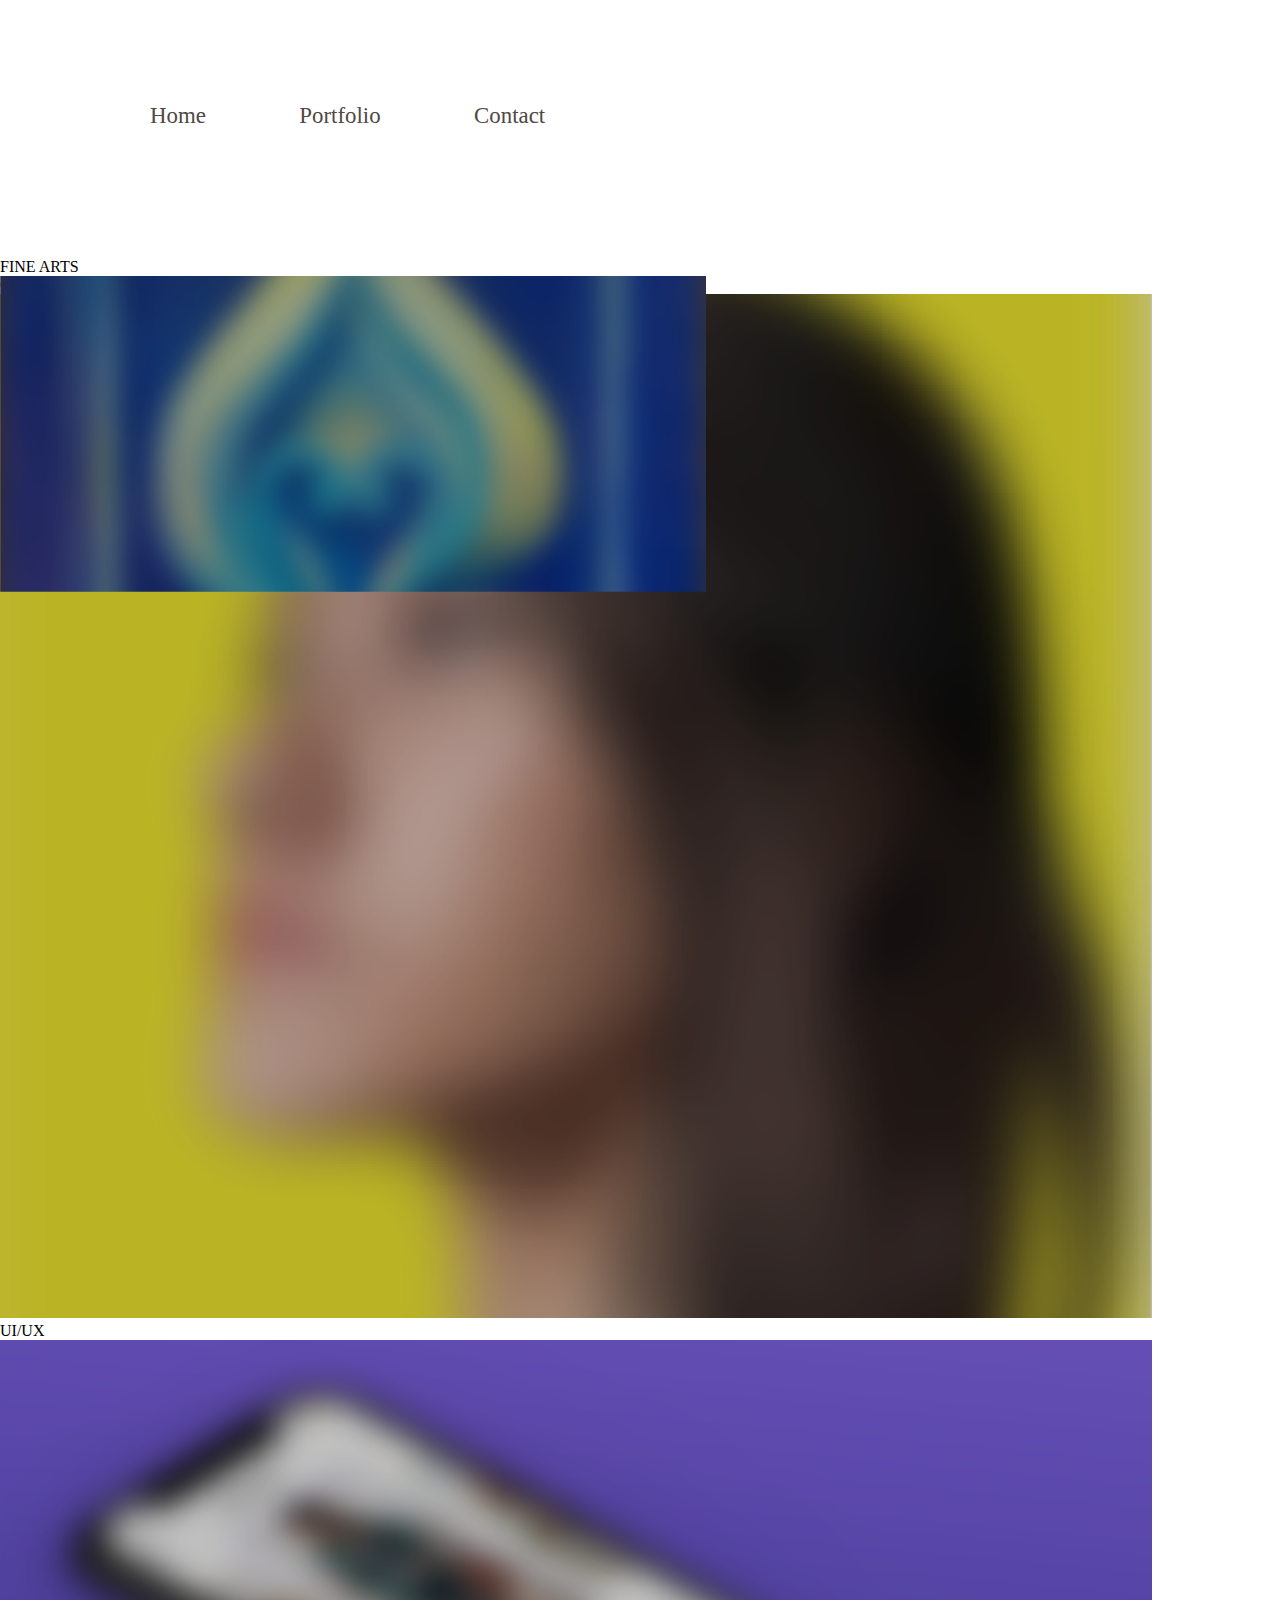
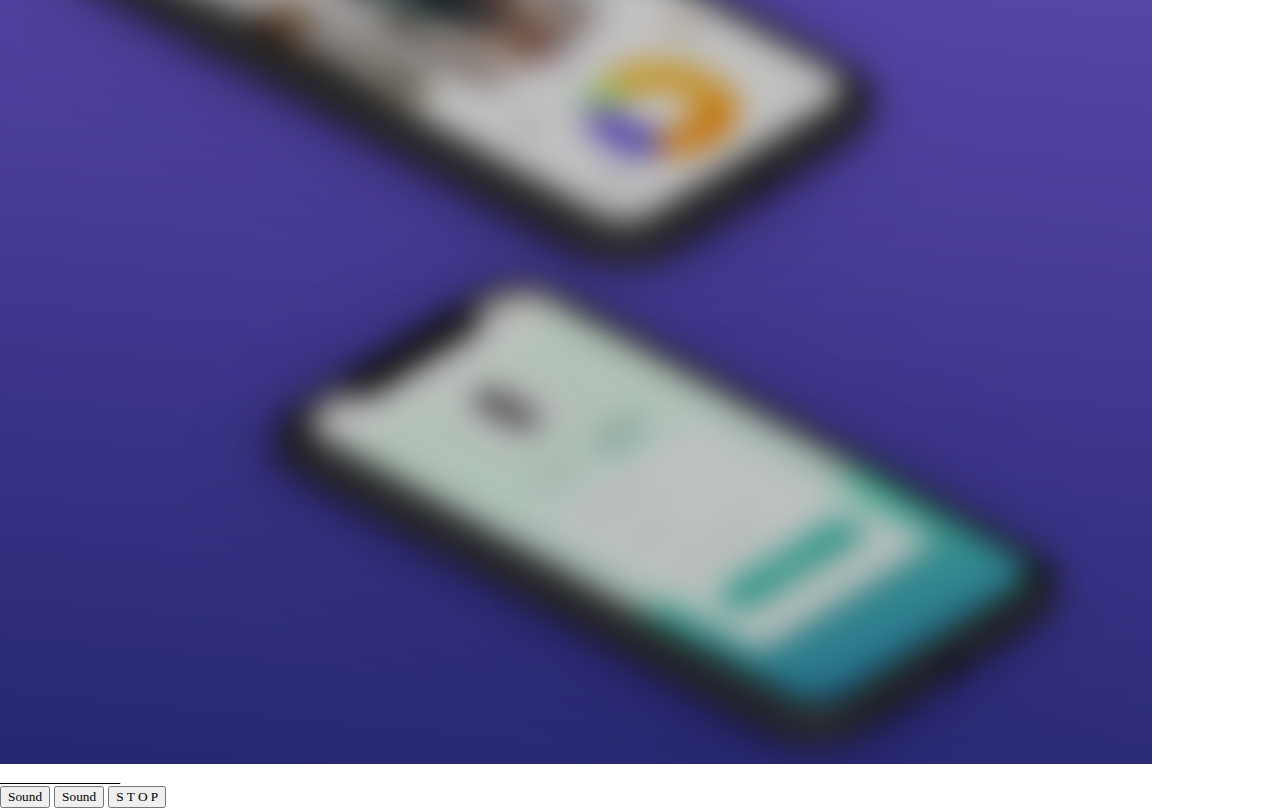
==== app/finearts.html @ 8a0b31a8 "updated" ====
<!DOCTYPE html>
<html lang="en">
<head>
    <meta charset="UTF-8">
    <meta name="viewport" content="width=device-width, initial-scale=1.0">
    <link rel="stylesheet" href="style.css">
    <link rel="stylesheet" href="finearts.css">
    <title>Document</title>
</head>
<body>
    <nav>
        <div class="burger">
            <div class="line1"></div>
            <div class="line2"></div>
            <div class="line3"></div>
        </div>
        
        <ul class="nav-links">
            <a href="index.html"><li>Home</li></a>
            <a href="finearts.html"><li>Portfolio</li></a>
            <a href=""><li>Contact</li></a>
        </ul> 
    </nav>

    <div class="sub-nav">
        <div>
            <p>FINE ARTS</p>
            <div class="clipped">
                <img src="image/bigtn_1.png" alt="Fine Arts">
            </div>
        </div>
        <div>
            <p>GRAPHIC DESIGN</p>
            <img src="image/bigtn_2.png" alt="Graphic Design">
        </div>
        <div>
            <p>UI/UX</p>
            <img src="image/bigtn_3.png" alt="UI/UX">
        </div>
    </div>
    _______________

    <main>
        <button class="soundtrack" data-sound="star">Sound</button>
        <button class="soundtrack" data-sound="sound1">Sound</button>
        <button id="btn-stop-sounds">S T O P</button>
    </main>
    <audio id="speakers"></audio>

    <script src="test.js"></script>
</body>
</html>
---- app/style.css ----
:root {
    --darkblue: #04233F;
    --lightblue: #50C8E9;
    --pink: #D9487D;
    --orange: #F29979;
    --yellow : #F2D680;

    --primary-light: var
    --primary-:
    --primary-dark:
}

* {
    box-sizing: border-box;
    margin: 0;
    font-family: didot;
}

/* ----HamburgerIcon---- */
.nav-links {
    position: absolute;
    border-bottom-right-radius: 50px;
    background-color:#F1EAE5;
    display: block;
    padding-left: 0;
    padding-bottom: 4em;
    padding-top: 6em;
    width: 14em;
    transform: translateX(-100%);
    transition: transform 0.5s;
    z-index: 0;
  }
  .nav-links li {
    margin-left: 2.6em;
    padding-top: 2em;
    color: #504844;
    font-family: 'Quicksand';
  
    }
  .nav-links a {
    text-decoration: none;
    list-style: none;
    font-size: 1.3em;
      
  }
  .nav-active {
    transform: translateX(0%);
    box-shadow: 0px 0px 10px rgb(219, 213, 213);
  }
  
  .burger div {
      width: 37px;
      height: 5px;
      border-radius: 3px;
      background-color: #9B948C;
      margin: 7px;
  }
  
  .burger {
      display: block;
      margin: 3em 0 0 3em;
      z-index: 10;
      position: absolute;
      color: #9B948C
    }
  
@media (min-width: 37.5em) {
    .burger { 
        display: none; 
        cursor: pointer;
        }
      .nav-links {
        width: 100%;
        display: flex;
        justify-content: space-around;
        align-items: center;
        transform: translateX(0%);
        background-color:white;
        padding: 4em 3em 0 3em;
        border-bottom-right-radius: 0px;
        }
      .nav-links li {
        margin-left:0;
        padding-top: 0;
        }
}

@media (min-width: 62.5em) {
    .nav-links {
      width: 35%;
      font-size: 1.1em;
      margin-left: 150px;
      min-height: 18vh;
      position: unset;
      background-color:none;
      justify-content: space-between;
      padding-left: 0;
    }
    .nav-links li {
      padding: 0;
    }
}
---- app/finearts.css ----
.sub-nav {
    padding-top: 6em;
}
.clipped {
    position: absolute;
    clip-path: polygon(0 0, 100% 0, 100% 50%, 0 50%);
}
.sub-nav img {
    width: 90%;
}
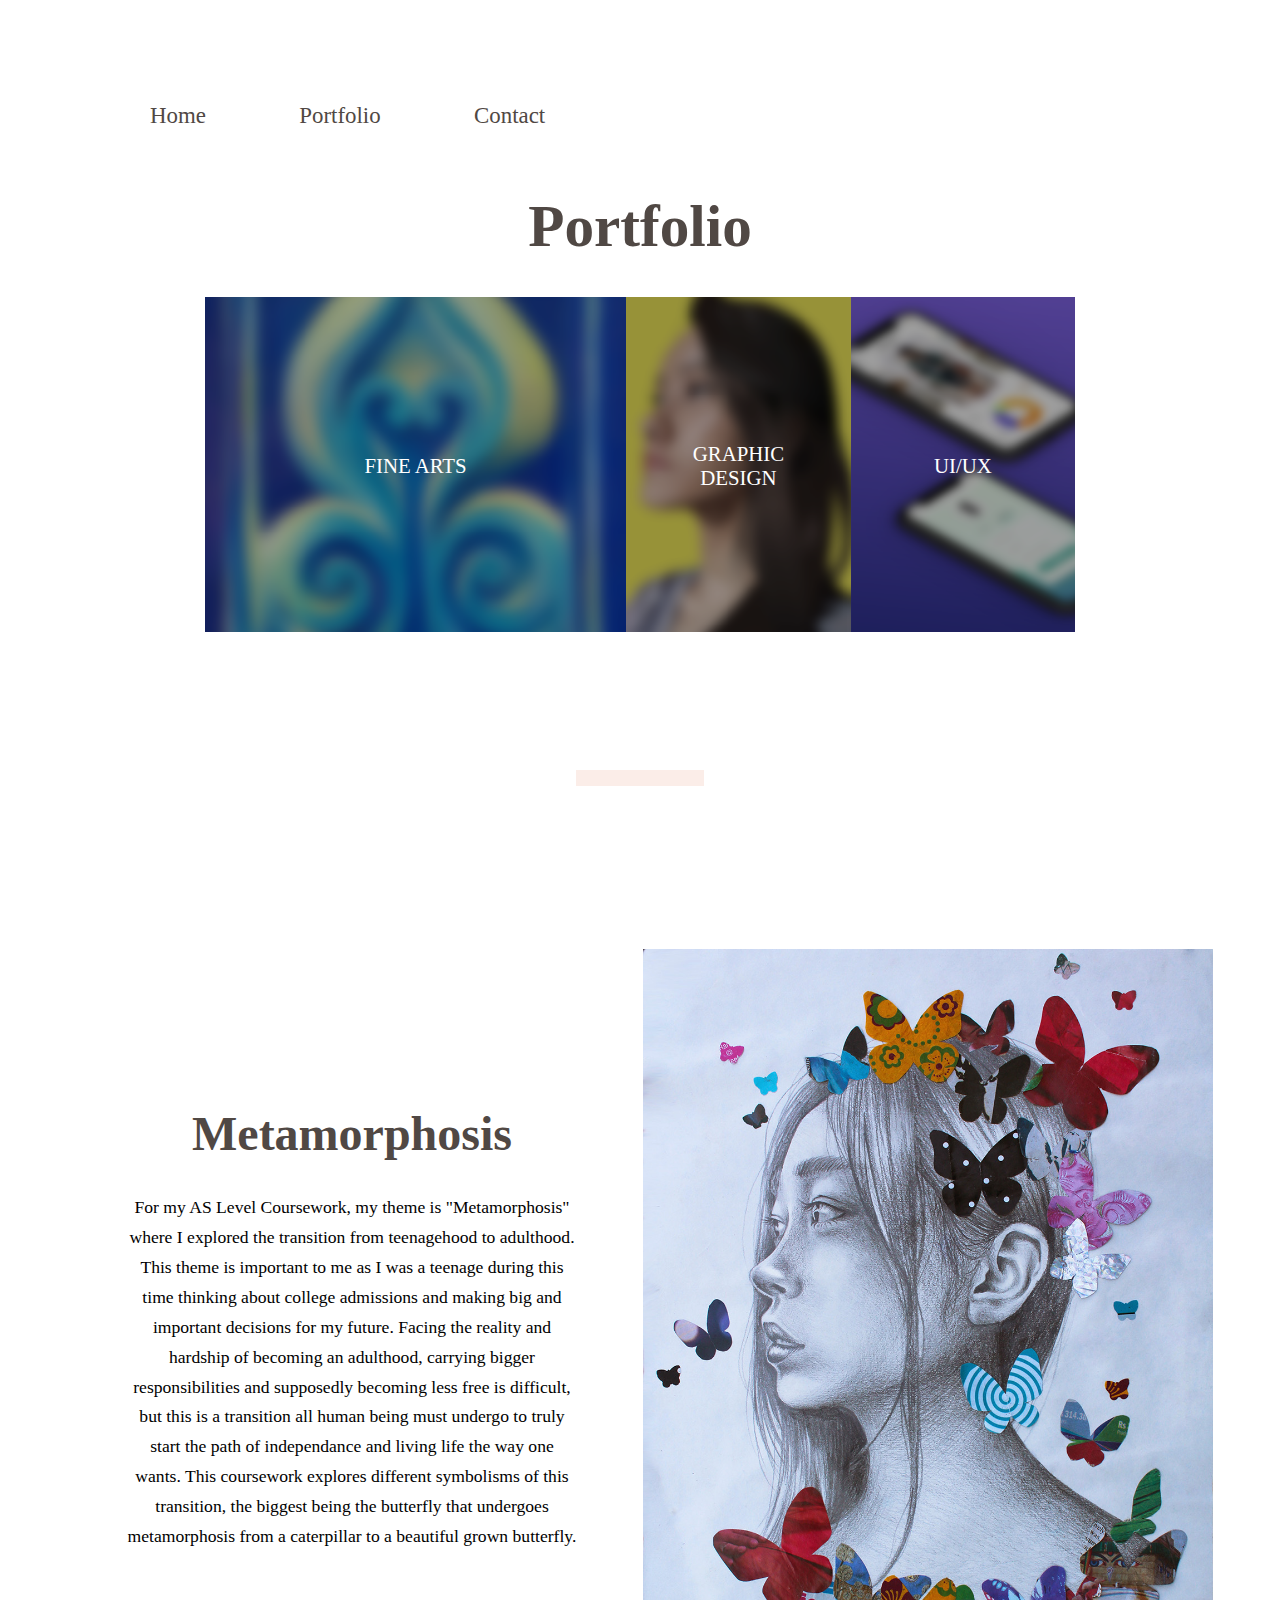
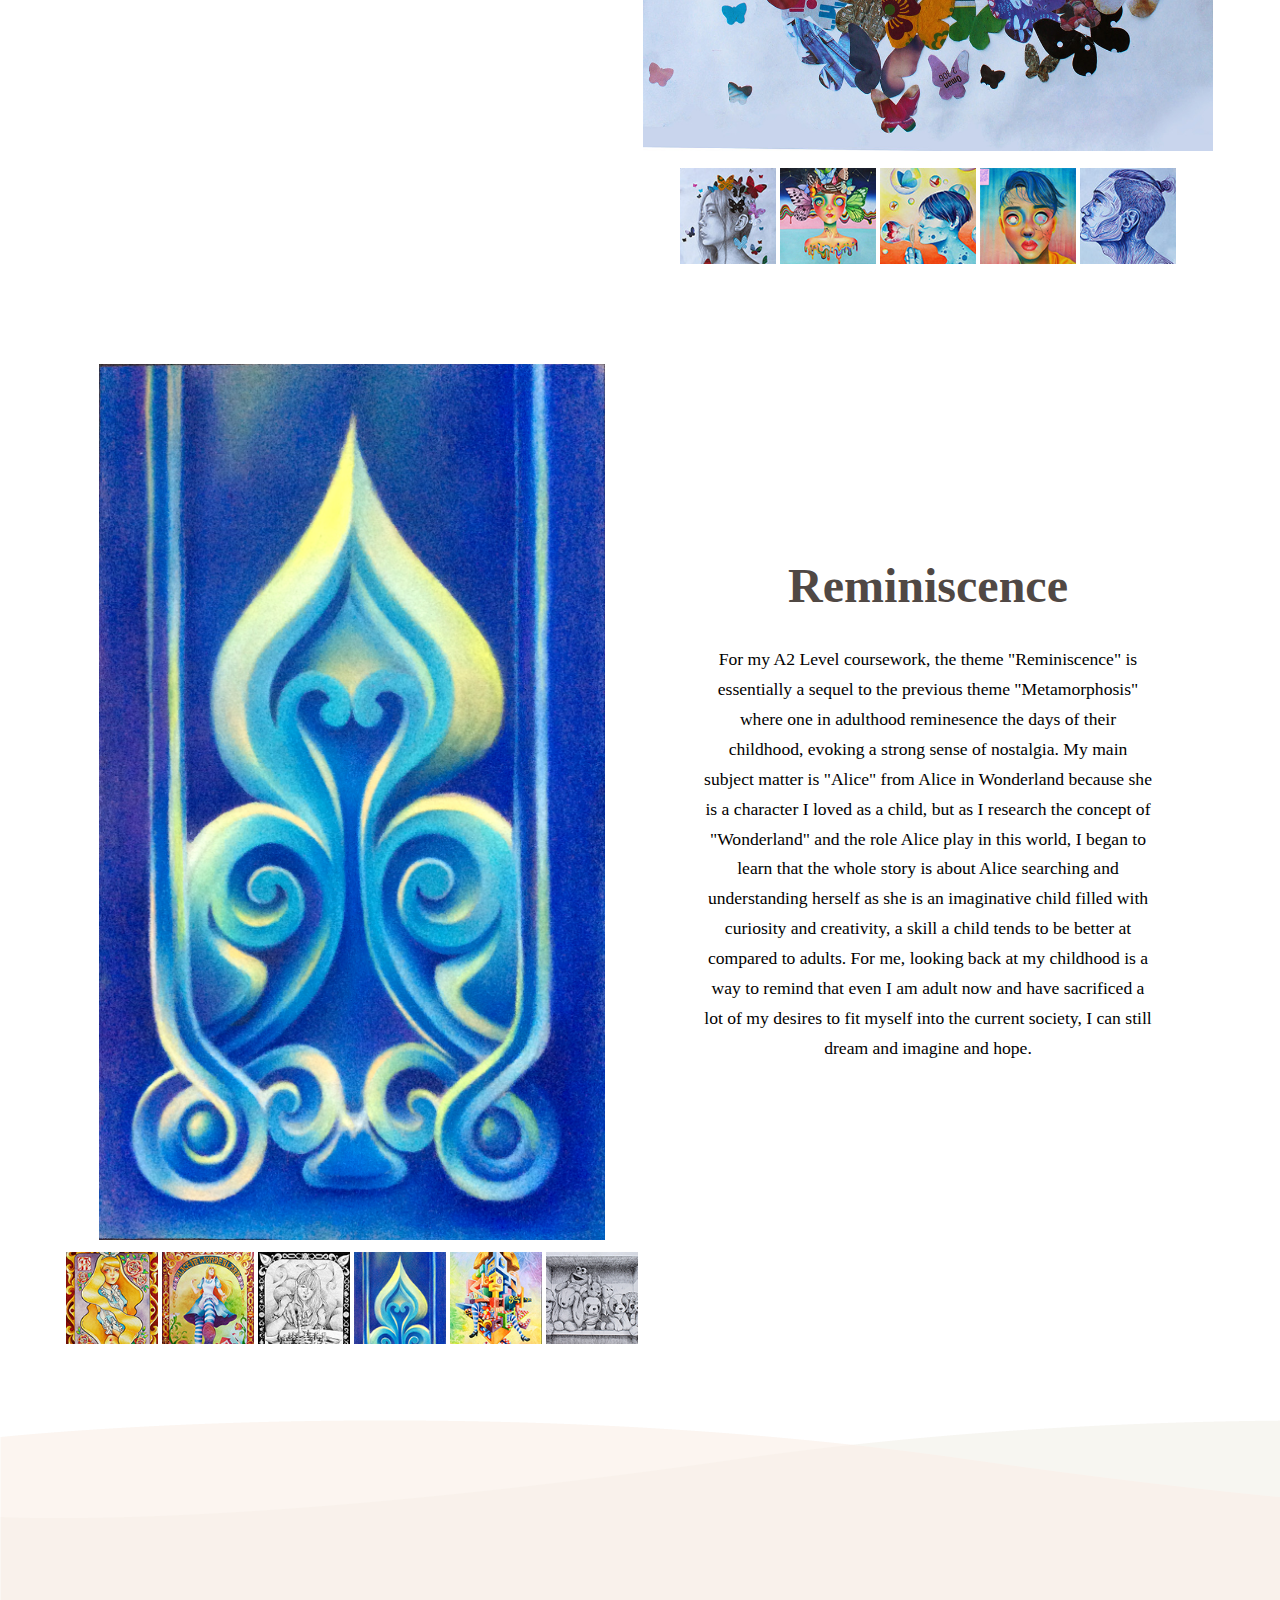
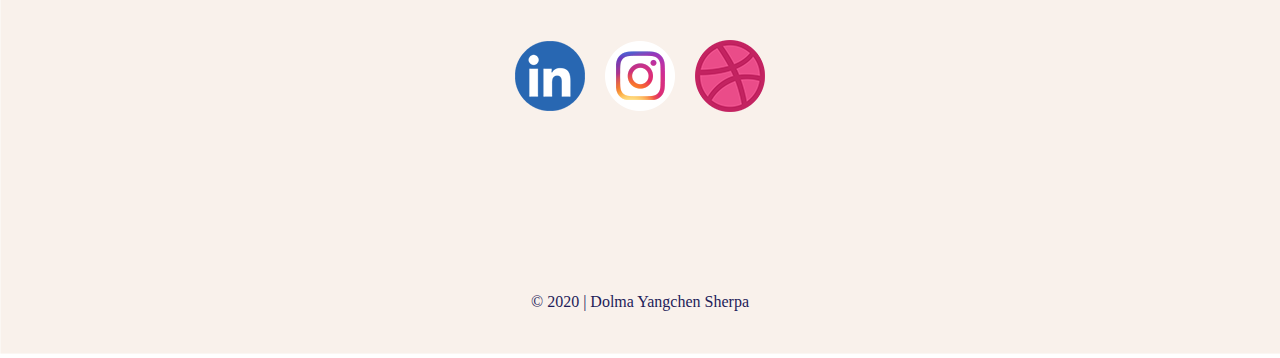
==== commit f6f62918: "finished" ====
--- a/app/finearts.html
+++ b/app/finearts.html
@@ -8,45 +8,276 @@
     <title>Document</title>
 </head>
 <body>
-    <nav>
-        <div class="burger">
-            <div class="line1"></div>
-            <div class="line2"></div>
-            <div class="line3"></div>
-        </div>
-        
-        <ul class="nav-links">
-            <a href="index.html"><li>Home</li></a>
-            <a href="finearts.html"><li>Portfolio</li></a>
-            <a href=""><li>Contact</li></a>
-        </ul> 
-    </nav>
-
-    <div class="sub-nav">
-        <div>
-            <p>FINE ARTS</p>
-            <div class="clipped">
-                <img src="image/bigtn_1.png" alt="Fine Arts">
-            </div>
-        </div>
-        <div>
-            <p>GRAPHIC DESIGN</p>
-            <img src="image/bigtn_2.png" alt="Graphic Design">
-        </div>
-        <div>
-            <p>UI/UX</p>
-            <img src="image/bigtn_3.png" alt="UI/UX">
-        </div>
-    </div>
-    _______________
-
-    <main>
-        <button class="soundtrack" data-sound="star">Sound</button>
-        <button class="soundtrack" data-sound="sound1">Sound</button>
-        <button id="btn-stop-sounds">S T O P</button>
-    </main>
-    <audio id="speakers"></audio>
-
-    <script src="test.js"></script>
+
+<nav>
+    <div class="burger">
+        <div class="line1"></div>
+        <div class="line2"></div>
+        <div class="line3"></div>
+    </div>
+    
+    <ul class="nav-links">
+        <a href="index.html"><li>Home</li></a>
+        <a href="finearts.html"><li>Portfolio</li></a>
+        <a href="contact.html"><li>Contact</li></a>
+    </ul> 
+</nav>
+
+
+
+<!-- ----------PORTFOLIO PAGE---------- -->
+<div class="maintitle">
+    <h1>Portfolio</h1>
+</div>
+
+<div class="subnav">
+    
+    <a href="finearts.html"><div class="art">
+        <p class="center" id="fa">FINE ARTS</p>
+        <picture>
+            <source media="(min-width :62.5em)" srcset="image/dlarge_tn1.png">  
+            <source media="(min-width :37.5em)" srcset="image/ipadbigtn_1.png">
+            <img src="image/bigtn_1.png" alt="Graphic Design">  
+        </picture>   
+    </div></a>
+    
+    <a href="graphicdesign.html"><div class="art">
+        <p class="center" id="gd">GRAPHIC DESIGN</p>
+        <picture>
+            <source media="(min-width :62.5em)" srcset="image/dsmall_tn2.png">  
+            <source media="(min-width :37.5em)" srcset="image/ipadsmalltn_2.png">
+            <img src="image/tn_2.png" alt="Graphic Design">  
+        </picture>
+    </div></a>
+
+    <a href="uiux.html"><div class="art">
+        <p class="center" id="uiux">UI/UX</p>
+        <picture>
+            <source media="(min-width :62.5em)" srcset="image/dsmall_tn3.png">
+            <source media="(min-width :37.5em)" srcset="image/ipadsmalltn_3.png">
+            <img src="image/tn_3.png" alt="UI/UX">  
+        </picture>
+    </div></a>
+
+</div>
+
+<hr>
+
+<!-- ------------------------- -->
+
+
+
+<div class="aslevel">
+
+  <div class="grid"> 
+    <div class="title notspecial" hidden>
+      <h1>Metamorphosis</h1>
+    </div>
+
+    <div class="right">
+      <div class="main">
+    
+        <div class="mainimage">
+    
+          <div id="bigcollage">
+            <picture class="portrait" hidden>
+              <source media="(min-width :62.5em)" srcset="image/finearts/butterflycollage_large.jpg">  
+              <source media="(min-width :37.5em)" srcset="image/finearts/butterflycollage_medium.jpg">
+              <img src="image/finearts/butterflycollage_small.jpg" alt="Graphic Design">  
+            </picture>
+          </div>
+          <div id="bigmetamorphosis">
+            <picture class="portrait" hidden>
+              <source media="(min-width :62.5em)" srcset="image/finearts/metamorphosis_large.jpg">  
+              <source media="(min-width :37.5em)" srcset="image/finearts/metamorphosis_medium.jpg">
+              <img src="image/finearts/metamorphosis_small.jpg" alt="Graphic Design">  
+            </picture>
+          </div>
+          <div id="bigbubble">
+            <picture class="portrait" hidden>
+              <source media="(min-width :62.5em)" srcset="image/finearts/bubbleboy_large.jpg">  
+              <source media="(min-width :37.5em)" srcset="image/finearts/bubbleboy_medium.jpg">
+              <img src="image/finearts/bubbleboy_small.jpg" alt="Graphic Design">  
+            </picture>
+          </div>
+          <div id="bigshuvashis">
+            <picture class="portrait" hidden>
+              <source media="(min-width :62.5em)" srcset="image/finearts/shuvashis_large.jpg">  
+              <source media="(min-width :37.5em)" srcset="image/finearts/shuvashis_medium.jpg">
+              <img src="image/finearts/shuvashis_small.jpg" alt="Graphic Design">  
+            </picture>
+          </div>
+          <div id="bigcontour">
+            <picture class="portrait" hidden>
+              <source media="(min-width :62.5em)" srcset="image/finearts/contour_large.jpg">  
+              <source media="(min-width :37.5em)" srcset="image/finearts/contour_medium.jpg">
+              <img src="image/finearts/contour_small.jpg" alt="Graphic Design">  
+            </picture>
+          </div>
+        </div>
+    
+      </div>
+      
+      <div class="sub">
+    
+        <div class="subimage" id="collage">
+          <img src="image/finearts/butterflycollage_square.jpg" alt="">
+        </div>
+        <div class="subimage" id="metamorphosis">
+          <img src="image/finearts/metamorphosis_square.jpg" alt="">
+        </div >
+        <div class="subimage" id="bubble">
+          <img src="image/finearts/bubbleboy_square.jpg" alt="">
+        </div>
+        <div class="subimage" id="shuvashis">
+          <img src="image/finearts/shuvashis_square.jpg" alt="">
+        </div >
+        <div class="subimage" id="contour">
+          <img src="image/finearts/contour_square.jpg" alt="">
+        </div>
+    
+      </div>
+    
+    </div>
+
+    <div class="left" >
+      <div class="title special" hidden>
+        <h1>Metamorphosis</h1>
+      </div>
+      <div class="workdesc">
+        <p>For my AS Level Coursework, my theme is "Metamorphosis" where I explored the transition from teenagehood to adulthood. This theme is important to me as I was a teenage during this time thinking about college admissions and making big and important decisions for my future. Facing the reality and hardship of becoming an adulthood, carrying bigger responsibilities and supposedly becoming less free is difficult, but this is a transition all human being must undergo to truly start the path of independance and living life the way one wants. This coursework explores different symbolisms of this transition, the biggest being the butterfly that undergoes metamorphosis from a caterpillar to a beautiful grown butterfly. </p>
+      </div> 
+    </div>
+
+  </div>
+
+  
+
+</div>
+  
+  
+<div class="a2level">
+
+    
+  <div class="grid">
+
+    <div class="title notspecial" hidden>
+      <h1>Reminiscence</h1>
+    </div>
+
+    <div class="left">
+      <div class="main2">
+    
+        <div class="mainimage" id="a2level" >
+    
+          <div id="bigalicecard">
+            <picture class="portrait" hidden>
+              <source media="(min-width :62.5em)" srcset="image/finearts/alice_card_large.png">  
+              <source media="(min-width :37.5em)" srcset="image/finearts/alice_card_medium.png">
+              <img src="image/finearts/alice_card_small.png" alt="Graphic Design">  
+            </picture>
+          </div>
+          <div id="bigalicepers">
+            <picture class="portrait" hidden>
+              <source media="(min-width :62.5em)" srcset="image/finearts/alice_perspective_large.jpg">  
+              <source media="(min-width :37.5em)" srcset="image/finearts/alice_perspective_medium.jpg">
+              <img src="image/finearts/alice_perspective_small.jpg" alt="Graphic Design">  
+            </picture>
+          </div>
+          <div id="bigchess">
+            <picture class="portrait" hidden>
+              <source media="(min-width :62.5em)" srcset="image/finearts/chess_large.jpg">  
+              <source media="(min-width :37.5em)" srcset="image/finearts/chess_medium.jpg">
+              <img src="image/finearts/chess_small.jpg" alt="Graphic Design">  
+            </picture>
+          </div>
+          <div id="bigpatan">
+            <picture class="portrait" hidden>
+              <source media="(min-width :62.5em)" srcset="image/finearts/patan_large.jpg">  
+              <source media="(min-width :37.5em)" srcset="image/finearts/patan_medium.jpg">
+              <img src="image/finearts/patan_small.jpg" alt="Graphic Design">  
+            </picture>
+          </div>
+          <div id="bigstuck">
+            <picture class="portrait" hidden>
+              <source media="(min-width :62.5em)" srcset="image/finearts/stuck_large.jpg">  
+              <source media="(min-width :37.5em)" srcset="image/finearts/stuck_medium.jpg">
+              <img src="image/finearts/stuck_small.jpg" alt="Graphic Design">  
+            </picture>
+          </div>
+          <div id="bigtoy">
+            <picture class="portrait" hidden>
+              <source media="(min-width :62.5em)" srcset="image/finearts/toy_large.jpg">  
+              <source media="(min-width :37.5em)" srcset="image/finearts/toy_medium.jpg">
+              <img src="image/finearts/toy_small.jpg" alt="Graphic Design">  
+            </picture>
+          </div>
+    
+        </div>
+    
+      </div>
+    
+  
+      <div class="sub">
+    
+        <div class="subimage" id="alicecard">
+          <img src="image/finearts/alice_card_square.png" alt="">
+        </div>
+        <div class="subimage" id="alicepers">
+          <img src="image/finearts/alice_perspective_square.jpg" alt="">
+        </div >
+        <div class="subimage" id="chess">
+          <img src="image/finearts/chess_square.jpg" alt="">
+        </div>
+        <div class="subimage" id="patan">
+          <img src="image/finearts/patan_square.jpg" alt="">
+        </div >
+        <div class="subimage" id="stuck">
+          <img src="image/finearts/stuck_square.jpg" alt="">
+        </div>
+        <div class="subimage" id="toy">
+          <img src="image/finearts/toy_square.jpg" alt="">
+        </div>
+    
+      </div>
+    </div>
+
+    <div class="workdesc right">
+      <div class="title special" hidden>
+        <h1>Reminiscence</h1>
+    </div>
+      <p>For my A2 Level coursework, the theme "Reminiscence" is essentially a sequel to the previous theme "Metamorphosis" where one in adulthood reminesence the days of their childhood, evoking a strong sense of nostalgia. My main subject matter is "Alice" from Alice in Wonderland because she is a character I loved as a child, but as I research the concept of "Wonderland" and the role Alice play in this world, I began to learn that the whole story is about Alice searching and understanding herself as she is an imaginative child filled with curiosity and creativity, a skill a child tends to be better at compared to adults. For me, looking back at my childhood is a way to remind that even I am adult now and have sacrificed a lot of my desires to fit myself into the current society, I can still dream and imagine and hope.</p>
+    </div>
+
+  </div>
+</div>
+  
+<div class="ftrcontainer">
+  <picture>
+    <source media="(min-width :62.5em)" srcset="image/footer_large.png">  
+    <source media="(min-width :37.5em)" srcset="image/footer_medium.png">
+    <img src="image/footer_small.png" alt="Graphic Design">  
+  </picture>
+      <div class="icon">
+          <a href="https://www.linkedin.com/in/dolma-yangchen-s-207563136/">
+              <img src="image/linkedin.png" alt="LinkedIn">
+          </a>
+      </div>
+      <div class="icon2">
+          <a href="https://www.instagram.com/dolma565/?hl=en">
+              <img src="image/insta.png" alt="Instagram">
+          </a> 
+      </div>
+      <div class="icon3">
+          <a href="https://dribbble.com/dubby2000">
+              <img src="image/dribbble.png" alt="Dribbble">
+          </a>
+      </div>
+      <div class="ftr-centered"><p>&copy 2020 | Dolma Yangchen Sherpa</p></div>
+</div>
+  
+  
+    <script src="fineart.js"></script>
+    <script src="main.js"></script>
 </body>
 </html>--- a/app/style.css
+++ b/app/style.css
@@ -1,22 +1,18 @@
-:root {
-    --darkblue: #04233F;
-    --lightblue: #50C8E9;
-    --pink: #D9487D;
-    --orange: #F29979;
-    --yellow : #F2D680;
-
-    --primary-light: var
-    --primary-:
-    --primary-dark:
-}
-
 * {
     box-sizing: border-box;
     margin: 0;
     font-family: didot;
+    font-size: 100%;
+}
+
+html{
+  overflow-x: hidden;
 }
 
 /* ----HamburgerIcon---- */
+nav {
+  z-index: 10;
+}
 .nav-links {
     position: absolute;
     border-bottom-right-radius: 50px;
@@ -28,14 +24,13 @@
     width: 14em;
     transform: translateX(-100%);
     transition: transform 0.5s;
-    z-index: 0;
+    z-index: 5;
   }
   .nav-links li {
     margin-left: 2.6em;
     padding-top: 2em;
     color: #504844;
     font-family: 'Quicksand';
-  
     }
   .nav-links a {
     text-decoration: none;
@@ -63,6 +58,51 @@
       position: absolute;
       color: #9B948C
     }
+
+    .ftrcontainer {
+      margin-top: 3em;
+      width: 100%;
+      position: relative;
+      clear: both;
+    }
+    
+    .ftr-img {
+      width: 100%;
+    }
+    
+    .icon {
+      position: absolute;
+      top: 50%;
+      left: 25%;
+      transform: translate(-50%, -50%);
+    }
+    
+    .icon2 {
+      position: absolute;
+      top: 50%;
+      left: 50%;
+      transform: translate(-50%, -50%);
+    }
+    
+    .icon3 {
+      position: absolute;
+      top: 50%;
+      left: 75%;
+      transform: translate(-50%, -50%);
+    }
+    
+    .ftr-centered {
+      position: absolute;
+      top: 90%;
+      left: 50%;
+      transform: translate(-50%, -50%);
+      width: 100%;
+      font-size: 1em;
+      font-family: asap;
+      color: #1E1C59;
+      text-align: center;
+    }
+  
   
 @media (min-width: 37.5em) {
     .burger { 
@@ -99,4 +139,24 @@
     .nav-links li {
       padding: 0;
     }
+    .icon {
+      position: absolute;
+      top: 50%;
+      left: 43%;
+      transform: translate(-50%, -50%);
+    }
+    
+    .icon2 {
+      position: absolute;
+      top: 50%;
+      left: 50%;
+      transform: translate(-50%, -50%);
+    }
+    
+    .icon3 {
+      position: absolute;
+      top: 50%;
+      left: 57%;
+      transform: translate(-50%, -50%);
+    }
 }--- a/app/finearts.css
+++ b/app/finearts.css
@@ -1,10 +1,185 @@
-.sub-nav {
-    padding-top: 6em;
+.subnav {
+    width: 75%;
+    margin: 0 auto;
 }
-.clipped {
+
+.maintitle h1 {
+    padding-top: 3em;
+    text-align: center;
+    font-size: 2.5em;
+    color: #504844;
+}
+.art {
+    margin: 0.4em 0;
+    position: relative;
+    z-index: 0;
+}
+.center  {
+    text-align: center;
+    font-size: 1.3em;
     position: absolute;
-    clip-path: polygon(0 0, 100% 0, 100% 50%, 0 50%);
+    left: 50%;
+    top: 50%;
+    transform: translate(-50%, -50%);
+    color: white;
+    z-index: 0;
 }
-.sub-nav img {
-    width: 90%;
+.art img {
+    border-radius: 3px;
+    width: 100%;
 }
+
+.title {
+    margin: 5em 0 2em;
+}
+
+.title h1 {
+    font-size: 2.3em;
+    text-align: center;
+    color: #504844;
+}
+
+/* ------- */
+
+.main {
+	height: 460px;
+	width: 100%;
+	display: flex;
+	justify-content: center;
+	align-items: center;
+	margin-bottom: 0.5em;
+	padding: 0;
+}
+
+.notspecial {
+    display: block;
+}
+.sub {
+	display: flex;
+    flex-direction: row;
+    justify-content: center;
+	width: 100%;
+	margin: 0;
+}
+
+.subimage img {
+    width: 100%;
+    max-width: 100px;
+	border: 2px solid white;
+}
+
+.main2 {
+    height: 554px;
+	width: 100%;
+	display: flex;
+	justify-content: center;
+	align-items: center;
+	margin-bottom: 0.5em;
+	padding: 0;
+}
+
+.workdesc {
+    margin: 2em auto 1em;
+    padding: 0 35px;
+    text-align: left;
+    max-width: 65ch;
+}
+.workdesc p {
+    font-size: 1.1em;
+    line-height: 1.7em;
+}
+hr {
+    width: 8em;
+    border: 8px solid #FBEDE8;
+    margin: 4em auto;
+}
+
+@media (min-width: 37.5em) {
+    .subnav {
+        width: 68%;
+    }
+    .aslevel {
+        margin-top: 10em;
+    }
+    .title {
+        margin: 10em 0 1em;
+    }
+    .main {
+        height: 554px;
+    }
+    .main2 {
+        height: 664px;
+    }
+    .mainimage {
+        text-align: center;
+    }
+    .mainimage img{
+        width: 60%;
+    }
+    .workdesc {
+        text-align: center;
+    }
+    hr {
+        margin: 8em auto;
+    }
+}    
+
+    
+
+@media (min-width: 62.5em){
+    .subnav {
+        display: flex;
+        flex-direction: row;
+    }
+    .maintitle h1 {
+        padding: 0.5em 0;        font-size: 3.7em;
+    }
+    .title {
+        margin: 10em 0 2em;
+    }
+    .mainimage img{
+        width: 570px;
+    }
+    .main {
+        height: 812px;
+    }
+   
+    .main2 {
+        height: 876px;
+    }
+    .main2 img {
+        width: 506px;
+    }
+    .art img {
+        border-radius: 0px;
+    }
+    .left {
+        grid-area: left;
+    }
+    .right {
+        grid-area: right;
+    }
+    .grid {
+        display: grid;
+        grid-template-columns:50% 50%;
+        grid-row: auto;
+        grid-template-areas: 
+        "left right";
+        margin: 0 4em;
+    }
+    .a2level {
+        margin-top: 6em;
+    }
+    .title h1 {
+        font-size: 3em;
+    }
+    
+    .special {
+        display: block;
+    }
+    .notspecial {
+        display: none;
+    }
+    
+
+}